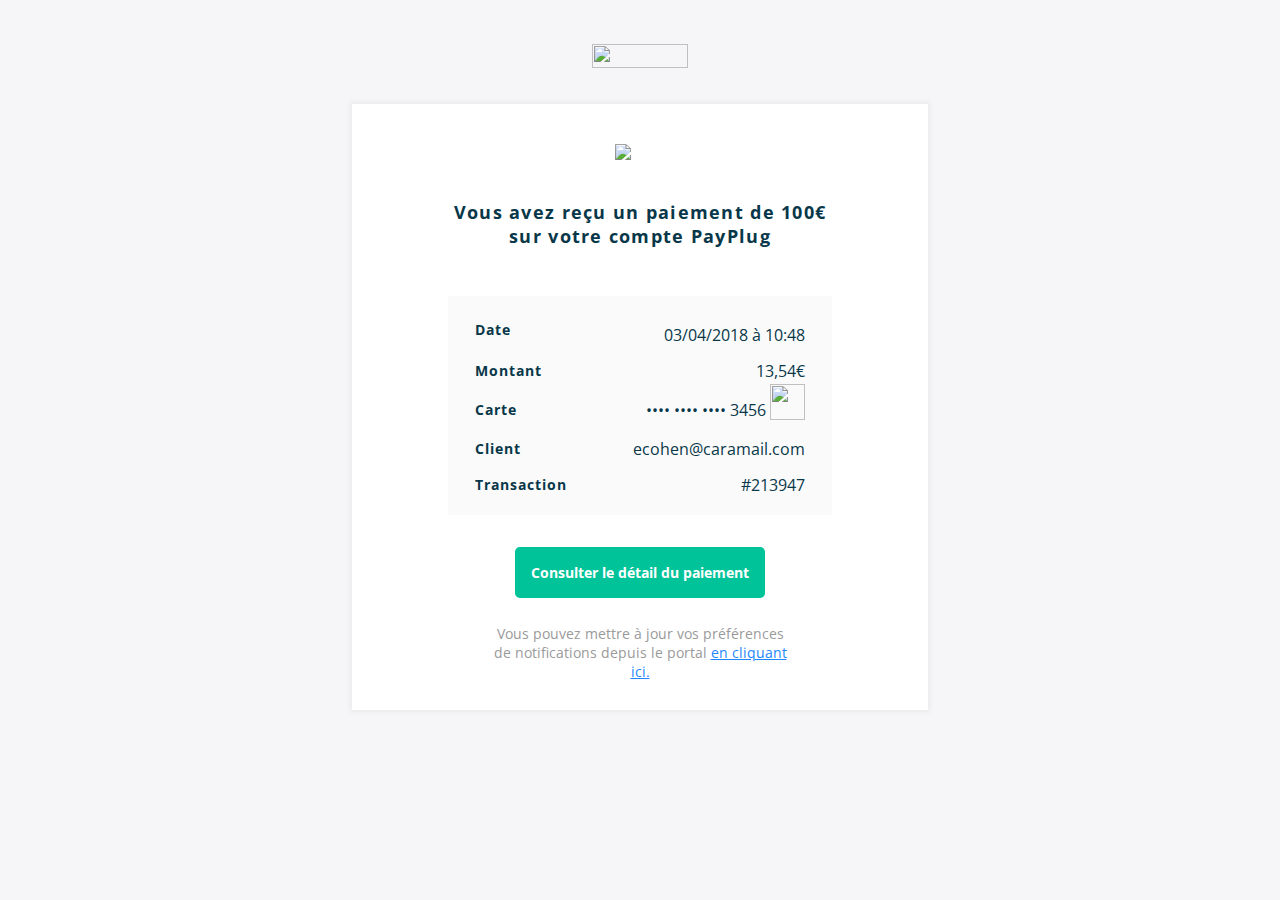
==== test.html @ 2579b052 "Create test.html" ====
<!DOCTYPE html>
<meta http-equiv="Content-Type" content="text/html charset=UTF-8" />
<link href="https://fonts.googleapis.com/css?family=Open+Sans" rel="stylesheet">

<style>

  body {
    font-family: 'Open Sans', sans-serif;
  }

  h3.title {
    margin-top: 2.5rem;
    margin-bottom: 3rem;
    font-size: 1.1rem;
    letter-spacing: 0.08rem;
    text-align: center;
    color: #083749;
  }

  div#main {
    display: flex;
    justify-content: center;
    align-items: center;
    flex-direction: column;
  }

  div.card {
    display: flex;
    justify-content: center;
    align-items: center;
    flex-direction: column;
    box-shadow: 0 0 5px 2px rgba(0,0,0,.05);
    background-color: white;
    width: 24rem;
    height: auto;
    padding-top: 2.5rem;
    padding-bottom: 1rem;
    padding-left: 6rem;
    padding-right: 6rem;
    margin-bottom: 3.75rem;
  }

  img.logo {
    width: 6rem;
    height: 1.5rem;
    margin: 2.25rem;
  }

  img.tick {
    width: 3.15rem;
    height: auto;
  }

  img.payment_icon {
    width: 2.2rem;
    height: 2.2rem;
    margin: -0.7rem;
    margin-right: 0rem;
  }

  table.info {
    width: 100%;
    background-color: #FAFAFA;
    padding: 1rem;
    padding-left: 1.5rem;
    padding-right: 1.5rem;
  }

  th.name {
    text-align: left;
    padding-top: 0.65rem;
    color: #083749;
    letter-spacing: 0.06rem;
    font-size: 0.9rem;
    font-weight: bold;
    line-height: 1.4rem;
  }

  td.value {
    text-align: right;
    padding-top: 0.65rem;
    color: #083749;
    font-size: 0.9rem
    line-height: 1.4rem;
  }

  th.first-cell {
    padding-top: 0;
  }

  .CTA {
    text-decoration: none;
    margin-top: 2rem;
    margin-bottom: 0.75rem;
    padding: 1rem;
    background-color: #00C399;
    color: white;
    font-size: 0.9rem;
    font-weight: bold;
    border-radius: 0.3rem;
    border: none;
    -webkit-transition-duration: 0.4s; /* Safari */
    transition-duration: 0.4s;
  }

  .CTA:hover {
    background-color: #4CAF50; /* Green */
    box-shadow: 0 0 5px 2px rgba(0,0,0,.15);
    cursor: pointer;
  }

  p.bottom-text {
    color: #9A9A9A;
    text-align: center;
    font-size: 0.85rem;
  }

  p.bottom-text a {
    color: #2187FF
  }

  div.footer-card {
    width: 80%;
  }

</style>

<html>
  <body bgcolor="#F6F6F8">
    <div id="main">
      <img class="logo" src="https://image.noelshack.com/fichiers/2019/03/4/1547719969-logo-payplug.png">
      <div class="card">
        <img class="tick" src="https://image.noelshack.com/fichiers/2019/03/4/1547719462-green-tick.png">
        <h3 class="title">Vous avez reçu un paiement de 100€ sur votre compte PayPlug</h3>
        <table class="info">
          <tr>
            <th class="first-cell name">Date</th>
            <td class="first-cell value" colspan="2">03/04/2018 à 10:48</td>
          </tr>
          <tr>
            <th class="name">Montant</th>
            <td class="value" colspan="2">13,54€</td>
          </tr>
          <tr>
            <th class="name">Carte</th>
            <td class="value">•••• •••• •••• 3456</td>
            <td class="value"><img class="payment_icon" src="https://image.noelshack.com/fichiers/2019/03/4/1547720013-mastercard.png"></td>
          </tr>
          <tr>
            <th class="name">Client</th>
            <td class="value" colspan="2">ecohen@caramail.com</td>
          </tr>
          <tr>
            <th class="name">Transaction</th>
            <td class="value" colspan="2">#213947</td>
          </tr>
        </table>
        <a class="CTA" href="https://www.payplug.com">Consulter le détail du paiement</a>
        <div class="footer-card">
          <p class="bottom-text">Vous pouvez mettre à jour vos préférences de notifications depuis le portal <a href="https://www.google.fr">en cliquant ici.</a></p>
        </div>
      </div>
    </div>
  </body>
</html>
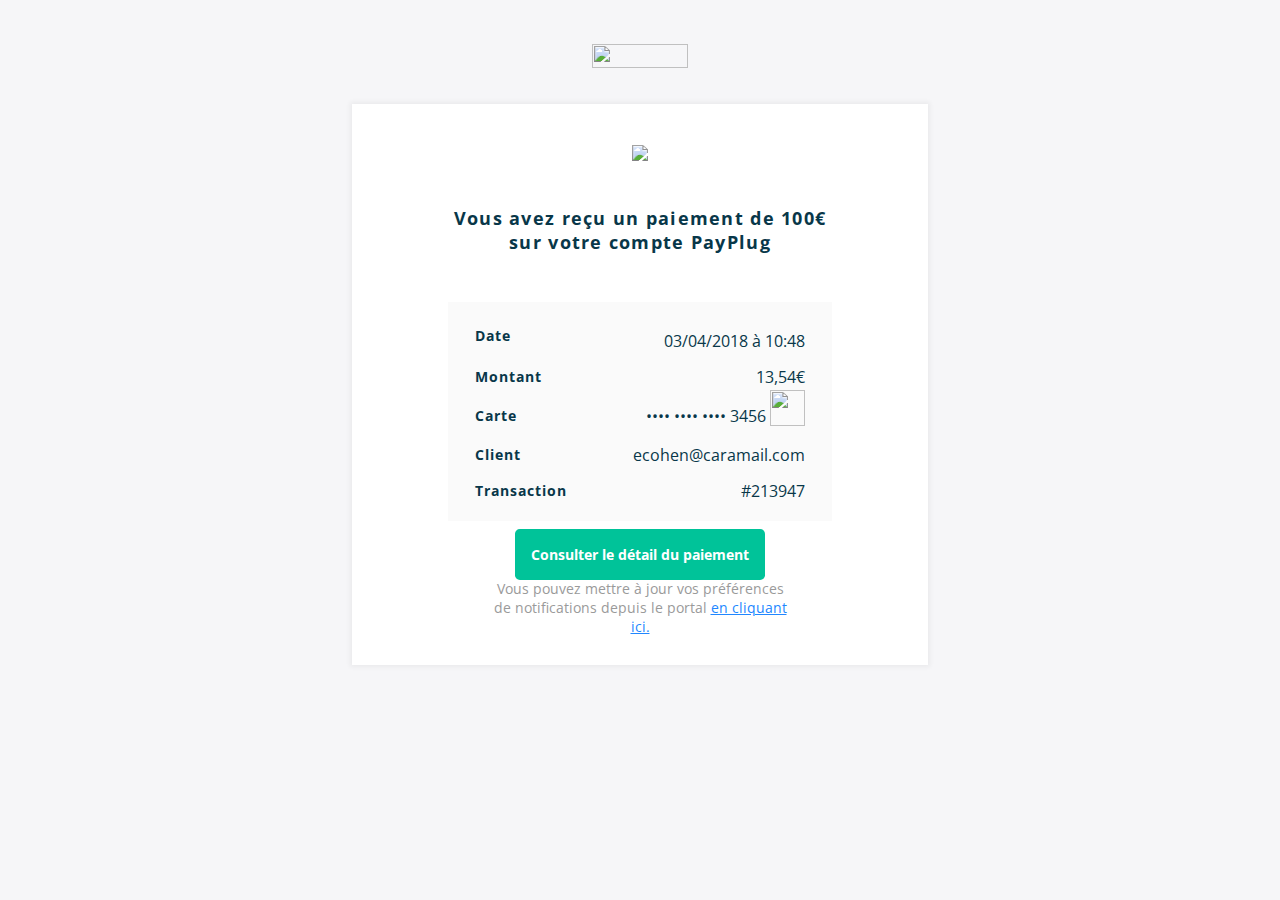
==== commit a5e51fd9: "Update test.html" ====
--- a/test.html
+++ b/test.html
@@ -17,18 +17,7 @@
     color: #083749;
   }
 
-  div#main {
-    display: flex;
-    justify-content: center;
-    align-items: center;
-    flex-direction: column;
-  }
-
   div.card {
-    display: flex;
-    justify-content: center;
-    align-items: center;
-    flex-direction: column;
     box-shadow: 0 0 5px 2px rgba(0,0,0,.05);
     background-color: white;
     width: 24rem;
@@ -99,14 +88,6 @@
     font-weight: bold;
     border-radius: 0.3rem;
     border: none;
-    -webkit-transition-duration: 0.4s; /* Safari */
-    transition-duration: 0.4s;
-  }
-
-  .CTA:hover {
-    background-color: #4CAF50; /* Green */
-    box-shadow: 0 0 5px 2px rgba(0,0,0,.15);
-    cursor: pointer;
   }
 
   p.bottom-text {
@@ -126,10 +107,10 @@
 </style>
 
 <html>
-  <body bgcolor="#F6F6F8">
-    <div id="main">
+  <body bgcolor="#F6F6F8" align="center">
+    <div id="main" align="center">
       <img class="logo" src="https://image.noelshack.com/fichiers/2019/03/4/1547719969-logo-payplug.png">
-      <div class="card">
+      <div class="card" align="center">
         <img class="tick" src="https://image.noelshack.com/fichiers/2019/03/4/1547719462-green-tick.png">
         <h3 class="title">Vous avez reçu un paiement de 100€ sur votre compte PayPlug</h3>
         <table class="info">
@@ -155,7 +136,9 @@
             <td class="value" colspan="2">#213947</td>
           </tr>
         </table>
+        <br>
         <a class="CTA" href="https://www.payplug.com">Consulter le détail du paiement</a>
+        <br>
         <div class="footer-card">
           <p class="bottom-text">Vous pouvez mettre à jour vos préférences de notifications depuis le portal <a href="https://www.google.fr">en cliquant ici.</a></p>
         </div>
